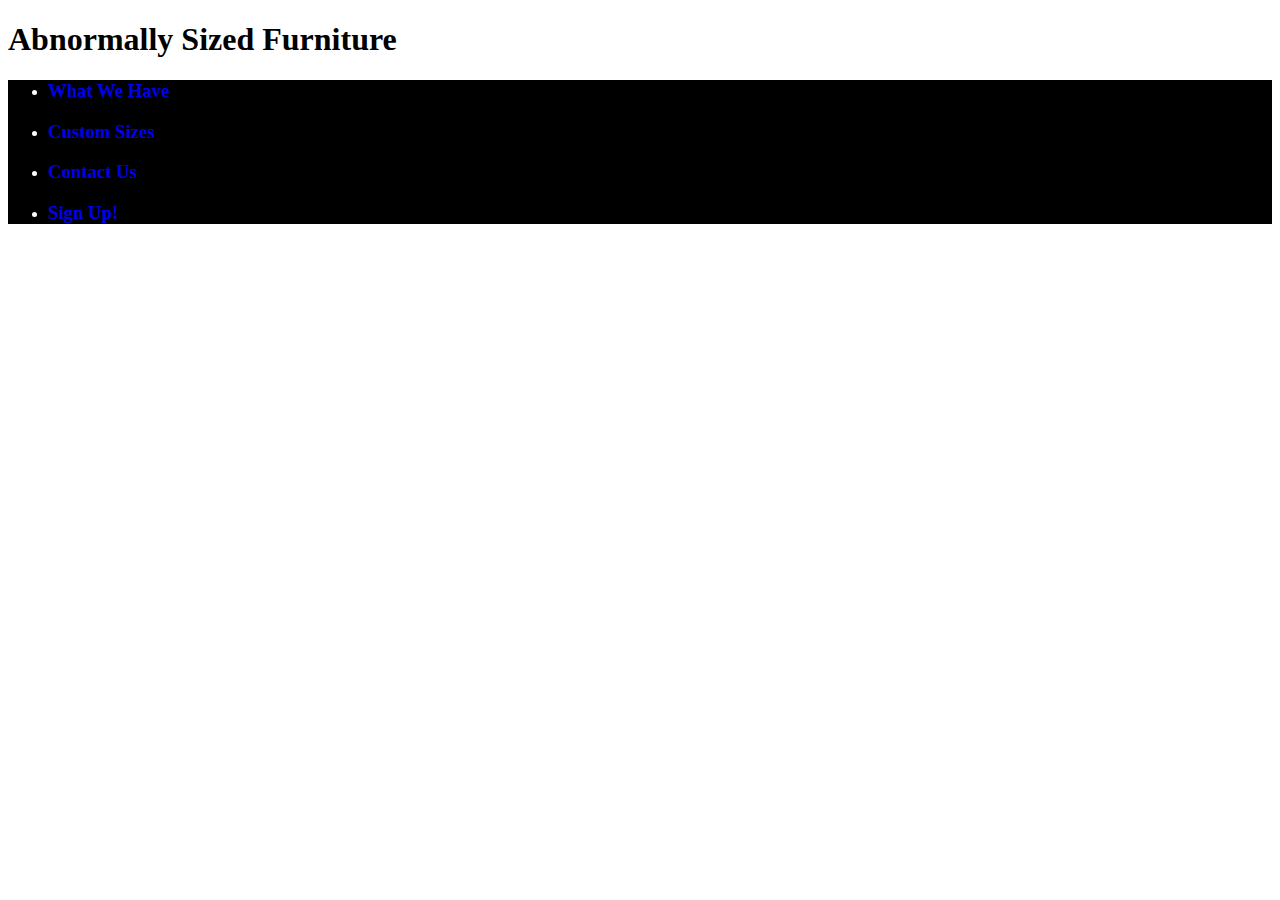
==== Homepage.html @ b05cf355 "BT1" ====
<!DOCTYPE html>
<html lang="eng-us">

<head>

  <meta charset="utf-8">
  <meta http-equiv="X-UA-Compatible" content="IE=edge">
  <meta name="viewport" content="width=device-width, initial-scale=1">
  <meta name="description" content="Fictitious Retail Store">
  <meta name="keywords" content="Abnormal Furniture, Big Furniture, Small Furniture">
  <meta name="author" content="Brendan Thomas">

  <title>Abnormally Sized Furniture</title>

  <link href="style.css" rel="stylesheet">

</head>
<body>

  <div class="navbar">
    <div class="header">
      <h1>Abnormally Sized Furniture</h1>
    </div>
    <div class="navbutton">
      <ul>
        <li><a href="#"><h3>What We Have</h3></a></li>
        <li><a href="#"><h3>Custom Sizes</h3></a></li>
        <li><a href="#"><h3>Contact Us</h3></a></li>
        <li><a href="#"><h3>Sign Up!</h3></a></li>
      </ul>
    </div>
  </div>

</body>
---- style.css ----
.navbar .navbutton {
    width: 25% auto;
    height: 10% auto;
    background-color: #000;
    color: #fff;
}

.navbar .navbutton ul {
  text-decoration: none;                                                                                           
}

.navbar .navbutton ul li a {
  text-decoration: none;
  list-style: none;

}
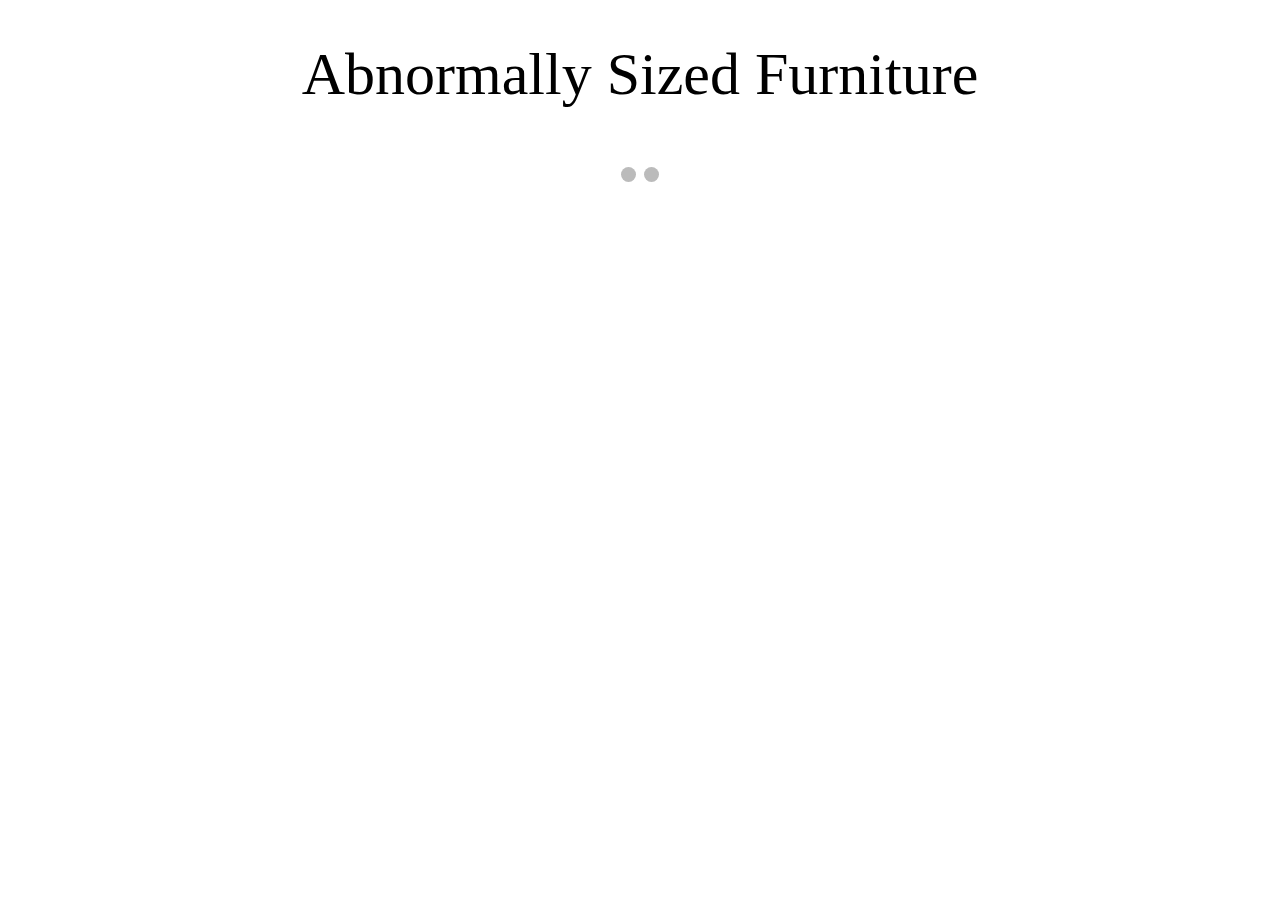
==== commit 3f9de4b0: "BT1" ====
--- a/Homepage.html
+++ b/Homepage.html
@@ -17,18 +17,55 @@
 </head>
 <body>
 
-  <div class="navbar">
-    <div class="header">
-      <h1>Abnormally Sized Furniture</h1>
+<div class="header">
+  <a><h1>Abnormally Sized Furniture</h1></a>
+</div>
+
+<!-- Slideshow container -->
+<div class="slideshow-container">
+
+  <!-- Full-width images with number and caption text -->
+  <div class="mySlides fade">
+    <div class="numbertext">1 / 3</div>
+    <img src="Giant Chairs.jpg" style="width:100%">
+    <div class="text">Caption Text</div>
+  </div>
+
+  <div class="mySlides fade">
+    <div class="numbertext">2 / 3</div>
+    <img src="Mini Furniture.jpg" style="width:100%">
+    <div class="text">Caption Two</div>
+  </div>
+
+  <!-- Next and previous buttons -->
+  <a class="prev" onclick="plusSlides(-1)">&#10094;</a>
+  <a class="next" onclick="plusSlides(1)">&#10095;</a>
+</div>
+<br>
+
+<!-- The dots/circles -->
+<div style="text-align:center">
+  <span class="dot" onclick="currentSlide(1)"></span>
+  <span class="dot" onclick="currentSlide(2)"></span>
+</div>
+
+<div class="content">
+  <div class="left">
+    <div class="leftheader">
+      <h2></h2>
     </div>
-    <div class="navbutton">
-      <ul>
-        <li><a href="#"><h3>What We Have</h3></a></li>
-        <li><a href="#"><h3>Custom Sizes</h3></a></li>
-        <li><a href="#"><h3>Contact Us</h3></a></li>
-        <li><a href="#"><h3>Sign Up!</h3></a></li>
-      </ul>
+    <div class="leftcontent">
+      <p></p>
     </div>
   </div>
+  <div class="right">
+    <div class="rightheader">
+      <h2></h2>
+    </div>
+    <div class="rightcontent">
+      <p></p>
+    </div>
+  </div>
+</div>
 
 </body>
--- a/style.css
+++ b/style.css
@@ -1,16 +1,104 @@
-.navbar .navbutton {
-    width: 25% auto;
-    height: 10% auto;
-    background-color: #000;
-    color: #fff;
+.header {
+  text-decoration: none;
+  text-align: center;
+  font-family: 'Athiti';
+  font-size: 30px;
 }
 
-.navbar .navbutton ul {
-  text-decoration: none;                                                                                           
+.header h1 {
+  font-weight: 100;
 }
 
-.navbar .navbutton ul li a {
-  text-decoration: none;
-  list-style: none;
+* {box-sizing:border-box}
 
+/* Slideshow container */
+.slideshow-container {
+  max-width: 1000px;
+  position: relative;
+  margin: auto;
 }
+
+/* Hide the images by default */
+.mySlides {
+    display: none;
+}
+
+/* Next & previous buttons */
+.prev, .next {
+  cursor: pointer;
+  position: absolute;
+  top: 50%;
+  width: auto;
+  margin-top: -22px;
+  padding: 16px;
+  color: white;
+  font-weight: bold;
+  font-size: 18px;
+  transition: 0.6s ease;
+  border-radius: 0 3px 3px 0;
+}
+
+/* Position the "next button" to the right */
+.next {
+  right: 0;
+  border-radius: 3px 0 0 3px;
+}
+
+/* On hover, add a black background color with a little bit see-through */
+.prev:hover, .next:hover {
+  background-color: rgba(0,0,0,0.8);
+}
+
+/* Caption text */
+.text {
+  color: #f2f2f2;
+  font-size: 15px;
+  padding: 8px 12px;
+  position: absolute;
+  bottom: 8px;
+  width: 100%;
+  text-align: center;
+}
+
+/* Number text (1/3 etc) */
+.numbertext {
+  color: #f2f2f2;
+  font-size: 12px;
+  padding: 8px 12px;
+  position: absolute;
+  top: 0;
+}
+
+/* The dots/bullets/indicators */
+.dot {
+  cursor: pointer;
+  height: 15px;
+  width: 15px;
+  margin: 0 2px;
+  background-color: #bbb;
+  border-radius: 50%;
+  display: inline-block;
+  transition: background-color 0.6s ease;
+}
+
+.active, .dot:hover {
+  background-color: #717171;
+}
+
+/* Fading animation */
+.fade {
+  -webkit-animation-name: fade;
+  -webkit-animation-duration: 1.5s;
+  animation-name: fade;
+  animation-duration: 1.5s;
+}
+
+@-webkit-keyframes fade {
+  from {opacity: .4}
+  to {opacity: 1}
+}
+
+@keyframes fade {
+  from {opacity: .4}
+  to {opacity: 1}
+}
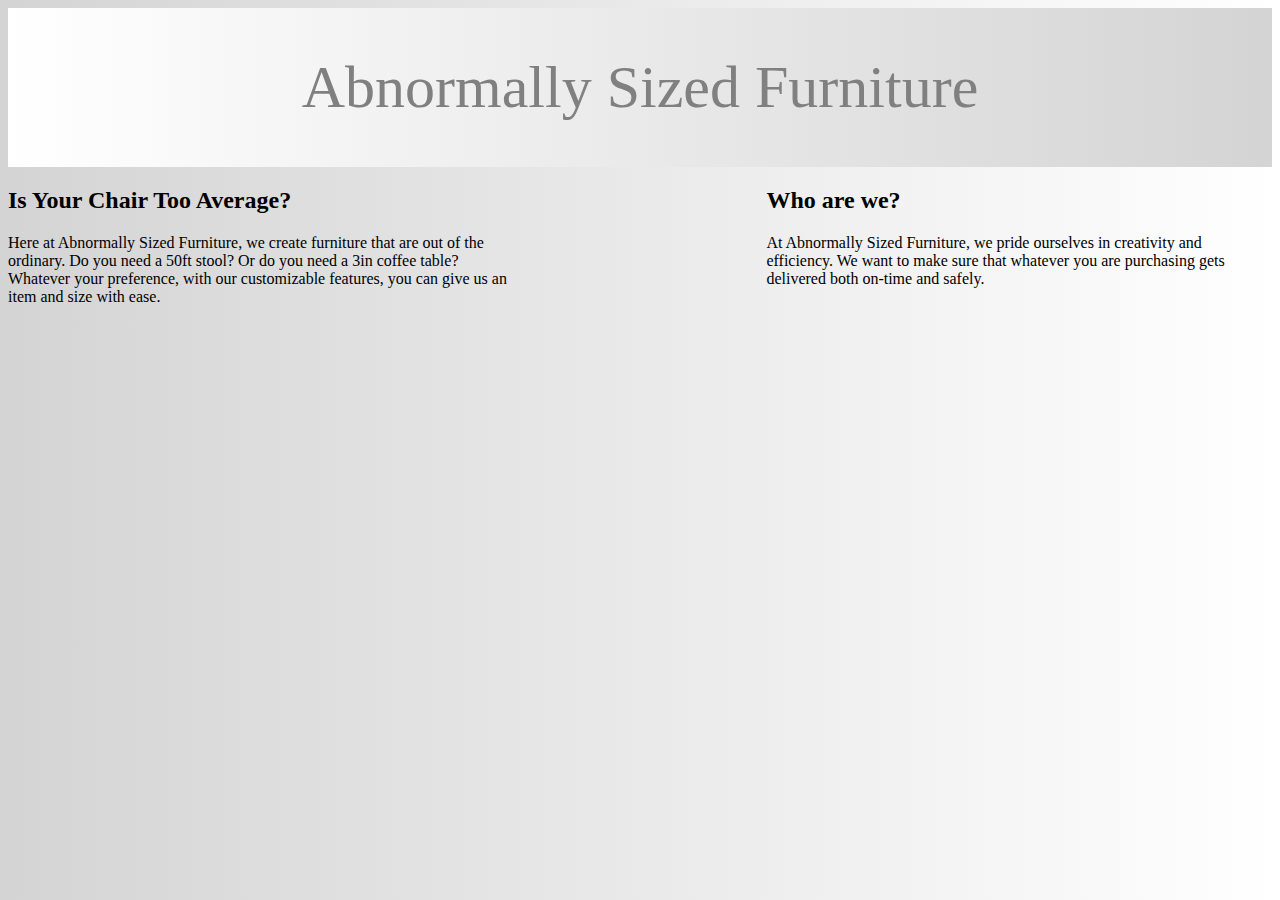
==== commit aa78d67b: "BT1" ====
--- a/Homepage.html
+++ b/Homepage.html
@@ -21,49 +21,24 @@
   <a><h1>Abnormally Sized Furniture</h1></a>
 </div>
 
-<!-- Slideshow container -->
-<div class="slideshow-container">
-
-  <!-- Full-width images with number and caption text -->
-  <div class="mySlides fade">
-    <div class="numbertext">1 / 3</div>
-    <img src="Giant Chairs.jpg" style="width:100%">
-    <div class="text">Caption Text</div>
-  </div>
-
-  <div class="mySlides fade">
-    <div class="numbertext">2 / 3</div>
-    <img src="Mini Furniture.jpg" style="width:100%">
-    <div class="text">Caption Two</div>
-  </div>
-
-  <!-- Next and previous buttons -->
-  <a class="prev" onclick="plusSlides(-1)">&#10094;</a>
-  <a class="next" onclick="plusSlides(1)">&#10095;</a>
-</div>
-<br>
-
-<!-- The dots/circles -->
-<div style="text-align:center">
-  <span class="dot" onclick="currentSlide(1)"></span>
-  <span class="dot" onclick="currentSlide(2)"></span>
-</div>
-
 <div class="content">
   <div class="left">
     <div class="leftheader">
-      <h2></h2>
+      <h2>Is Your Chair Too Average?</h2>
     </div>
     <div class="leftcontent">
-      <p></p>
+      <p>Here at Abnormally Sized Furniture, we create furniture that are out of the ordinary.
+      Do you need a 50ft stool? Or do you need a 3in coffee table? Whatever your preference, with
+      our customizable features, you can give us an item and size with ease.</p>
     </div>
   </div>
   <div class="right">
     <div class="rightheader">
-      <h2></h2>
+      <h2>Who are we?</h2>
     </div>
     <div class="rightcontent">
-      <p></p>
+      <p>At Abnormally Sized Furniture, we pride ourselves in creativity and efficiency. We want to make
+      sure that whatever you are purchasing gets delivered both on-time and safely.</p>
     </div>
   </div>
 </div>
--- a/style.css
+++ b/style.css
@@ -1,104 +1,29 @@
+body {
+  background: linear-gradient(90deg, #d4d4d4, #ffffff);
+}
+
 .header {
   text-decoration: none;
   text-align: center;
-  font-family: 'Athiti';
+  font-family: 'Kaushan Script';
   font-size: 30px;
+  background:linear-gradient(90deg, #ffffff, #d4d4d4);
+  padding-top: 5px;
+  padding-bottom: 5px;
+  color: #808080;
 }
 
-.header h1 {
+.header a h1 {
   font-weight: 100;
+  font-family: 'Kaushan Script';
 }
 
-* {box-sizing:border-box}
-
-/* Slideshow container */
-.slideshow-container {
-  max-width: 1000px;
-  position: relative;
-  margin: auto;
+.content .left {
+  float: left;
+  width: 40%;
 }
 
-/* Hide the images by default */
-.mySlides {
-    display: none;
+.content .right {
+  float: right;
+  width: 40%;
 }
-
-/* Next & previous buttons */
-.prev, .next {
-  cursor: pointer;
-  position: absolute;
-  top: 50%;
-  width: auto;
-  margin-top: -22px;
-  padding: 16px;
-  color: white;
-  font-weight: bold;
-  font-size: 18px;
-  transition: 0.6s ease;
-  border-radius: 0 3px 3px 0;
-}
-
-/* Position the "next button" to the right */
-.next {
-  right: 0;
-  border-radius: 3px 0 0 3px;
-}
-
-/* On hover, add a black background color with a little bit see-through */
-.prev:hover, .next:hover {
-  background-color: rgba(0,0,0,0.8);
-}
-
-/* Caption text */
-.text {
-  color: #f2f2f2;
-  font-size: 15px;
-  padding: 8px 12px;
-  position: absolute;
-  bottom: 8px;
-  width: 100%;
-  text-align: center;
-}
-
-/* Number text (1/3 etc) */
-.numbertext {
-  color: #f2f2f2;
-  font-size: 12px;
-  padding: 8px 12px;
-  position: absolute;
-  top: 0;
-}
-
-/* The dots/bullets/indicators */
-.dot {
-  cursor: pointer;
-  height: 15px;
-  width: 15px;
-  margin: 0 2px;
-  background-color: #bbb;
-  border-radius: 50%;
-  display: inline-block;
-  transition: background-color 0.6s ease;
-}
-
-.active, .dot:hover {
-  background-color: #717171;
-}
-
-/* Fading animation */
-.fade {
-  -webkit-animation-name: fade;
-  -webkit-animation-duration: 1.5s;
-  animation-name: fade;
-  animation-duration: 1.5s;
-}
-
-@-webkit-keyframes fade {
-  from {opacity: .4}
-  to {opacity: 1}
-}
-
-@keyframes fade {
-  from {opacity: .4}
-  to {opacity: 1}
-}
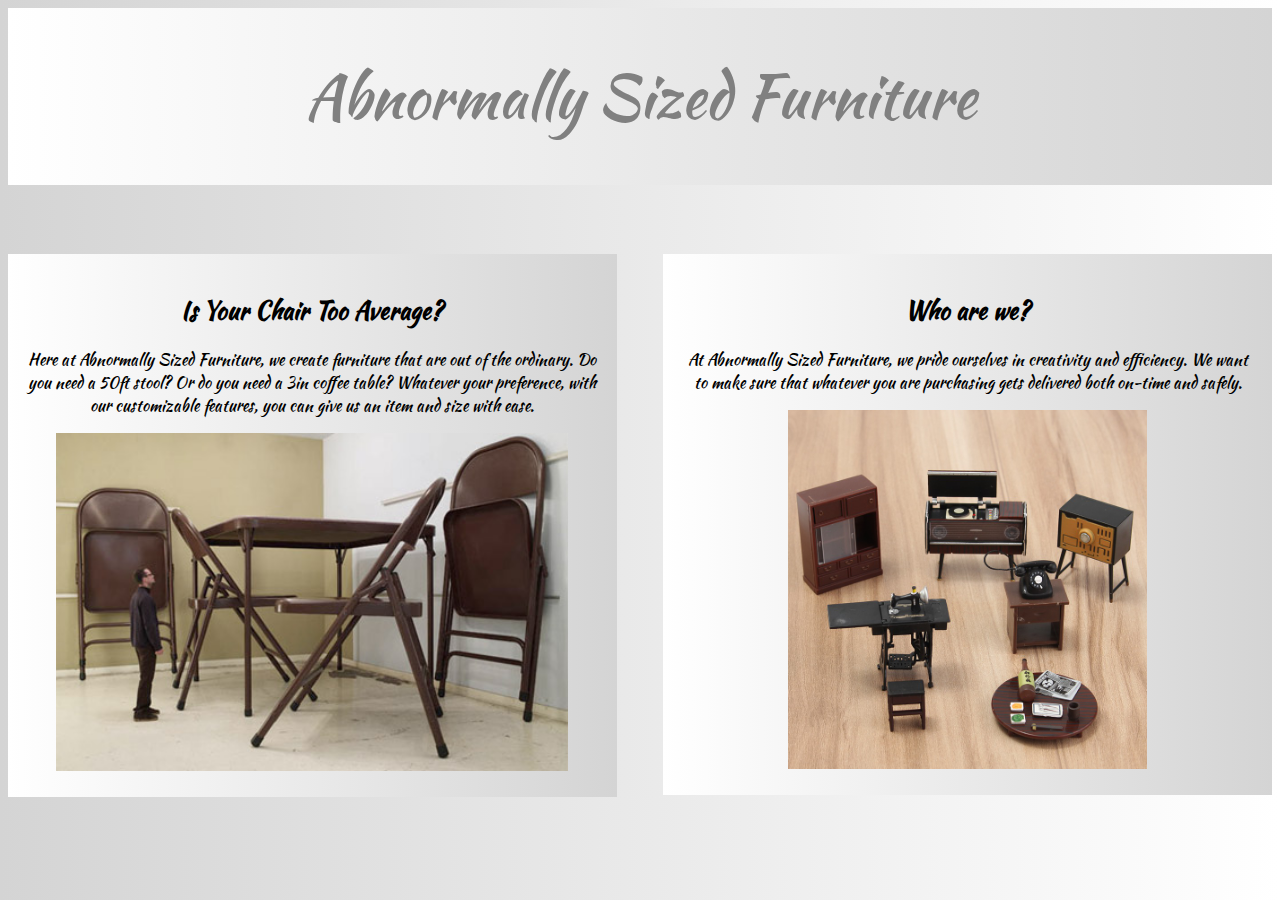
==== commit d8e9f6ee: "BT1" ====
--- a/Homepage.html
+++ b/Homepage.html
@@ -13,6 +13,8 @@
   <title>Abnormally Sized Furniture</title>
 
   <link href="style.css" rel="stylesheet">
+
+  <link href="https://fonts.googleapis.com/css?family=Kaushan+Script" rel="stylesheet">
 
 </head>
 <body>
@@ -31,6 +33,7 @@
       Do you need a 50ft stool? Or do you need a 3in coffee table? Whatever your preference, with
       our customizable features, you can give us an item and size with ease.</p>
     </div>
+      <img src="Giant Chairs.jpg" class="firstpic">
   </div>
   <div class="right">
     <div class="rightheader">
@@ -40,6 +43,7 @@
       <p>At Abnormally Sized Furniture, we pride ourselves in creativity and efficiency. We want to make
       sure that whatever you are purchasing gets delivered both on-time and safely.</p>
     </div>
+    <img src="Mini Furniture.jpg" class="secondpic">
   </div>
 </div>
 
--- a/style.css
+++ b/style.css
@@ -7,7 +7,7 @@
   text-align: center;
   font-family: 'Kaushan Script';
   font-size: 30px;
-  background:linear-gradient(90deg, #ffffff, #d4d4d4);
+  background: linear-gradient(90deg, #ffffff, #d4d4d4);
   padding-top: 5px;
   padding-bottom: 5px;
   color: #808080;
@@ -15,15 +15,36 @@
 
 .header a h1 {
   font-weight: 100;
-  font-family: 'Kaushan Script';
+}
+
+.content {
+  margin-top: 5%;
+  padding-top: 5px;
 }
 
 .content .left {
   float: left;
-  width: 40%;
+  text-align: center;
+  width: 45%;
+  font-family: 'Kaushan Script';
+  background: linear-gradient(90deg, #ffffff, #d4d4d4);
+  padding: 20px;
 }
 
 .content .right {
   float: right;
-  width: 40%;
+  text-align: center;
+  width: 45%;
+  font-family: 'Kaushan Script';
+  padding: 20px;
+  background: linear-gradient(90deg, #ffffff, #d4d4d4);
 }
+
+.firstpic {
+  width: 90%;
+}
+
+.secondpic {
+  width: 63%;
+  height: 10%;
+}
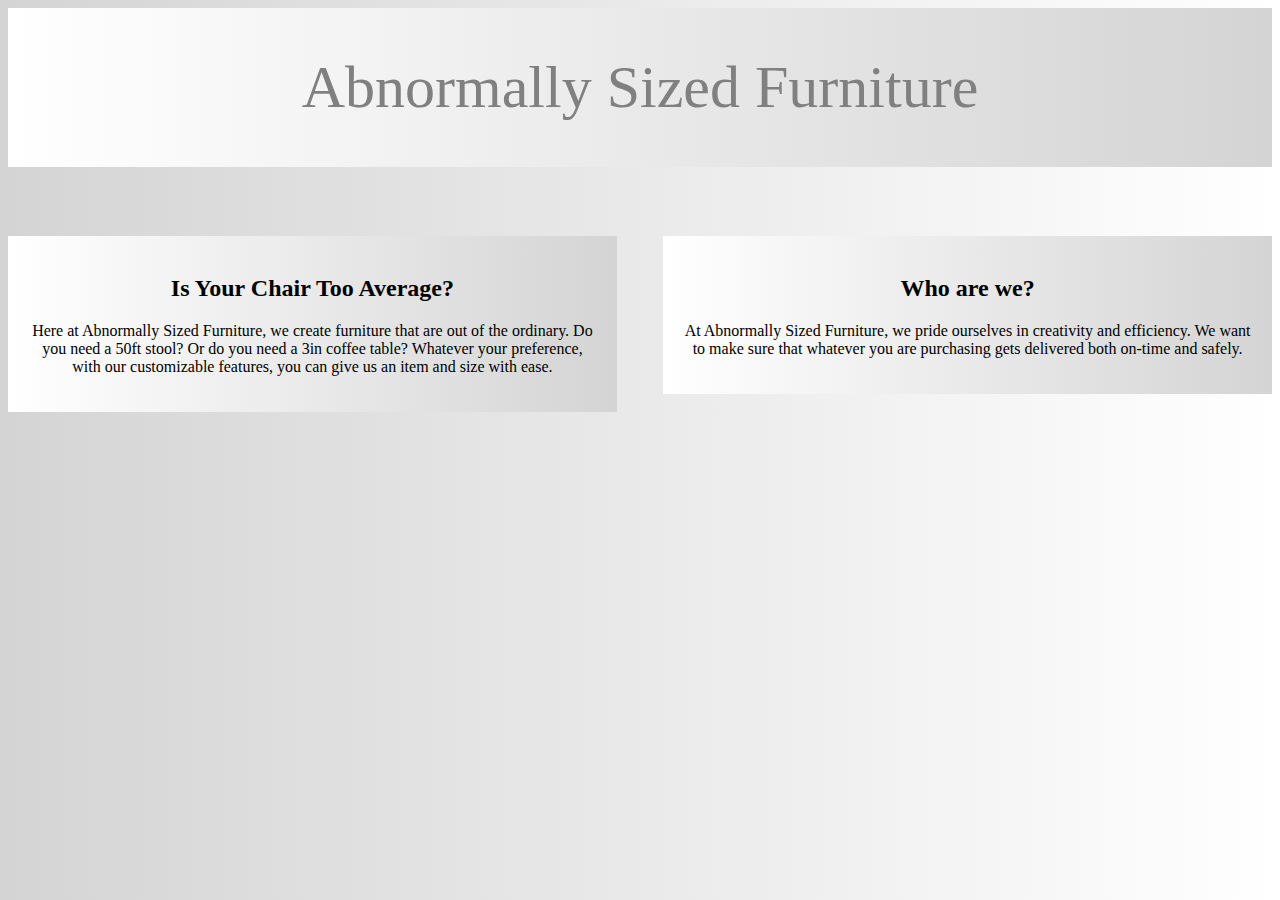
==== commit 368db303: "Rename index.html to Homepage.html" ====
--- a/Homepage.html
+++ b/Homepage.html
@@ -13,8 +13,6 @@
   <title>Abnormally Sized Furniture</title>
 
   <link href="style.css" rel="stylesheet">
-
-  <link href="https://fonts.googleapis.com/css?family=Kaushan+Script" rel="stylesheet">
 
 </head>
 <body>
@@ -33,7 +31,6 @@
       Do you need a 50ft stool? Or do you need a 3in coffee table? Whatever your preference, with
       our customizable features, you can give us an item and size with ease.</p>
     </div>
-      <img src="Giant Chairs.jpg" class="firstpic">
   </div>
   <div class="right">
     <div class="rightheader">
@@ -43,7 +40,6 @@
       <p>At Abnormally Sized Furniture, we pride ourselves in creativity and efficiency. We want to make
       sure that whatever you are purchasing gets delivered both on-time and safely.</p>
     </div>
-    <img src="Mini Furniture.jpg" class="secondpic">
   </div>
 </div>
 
